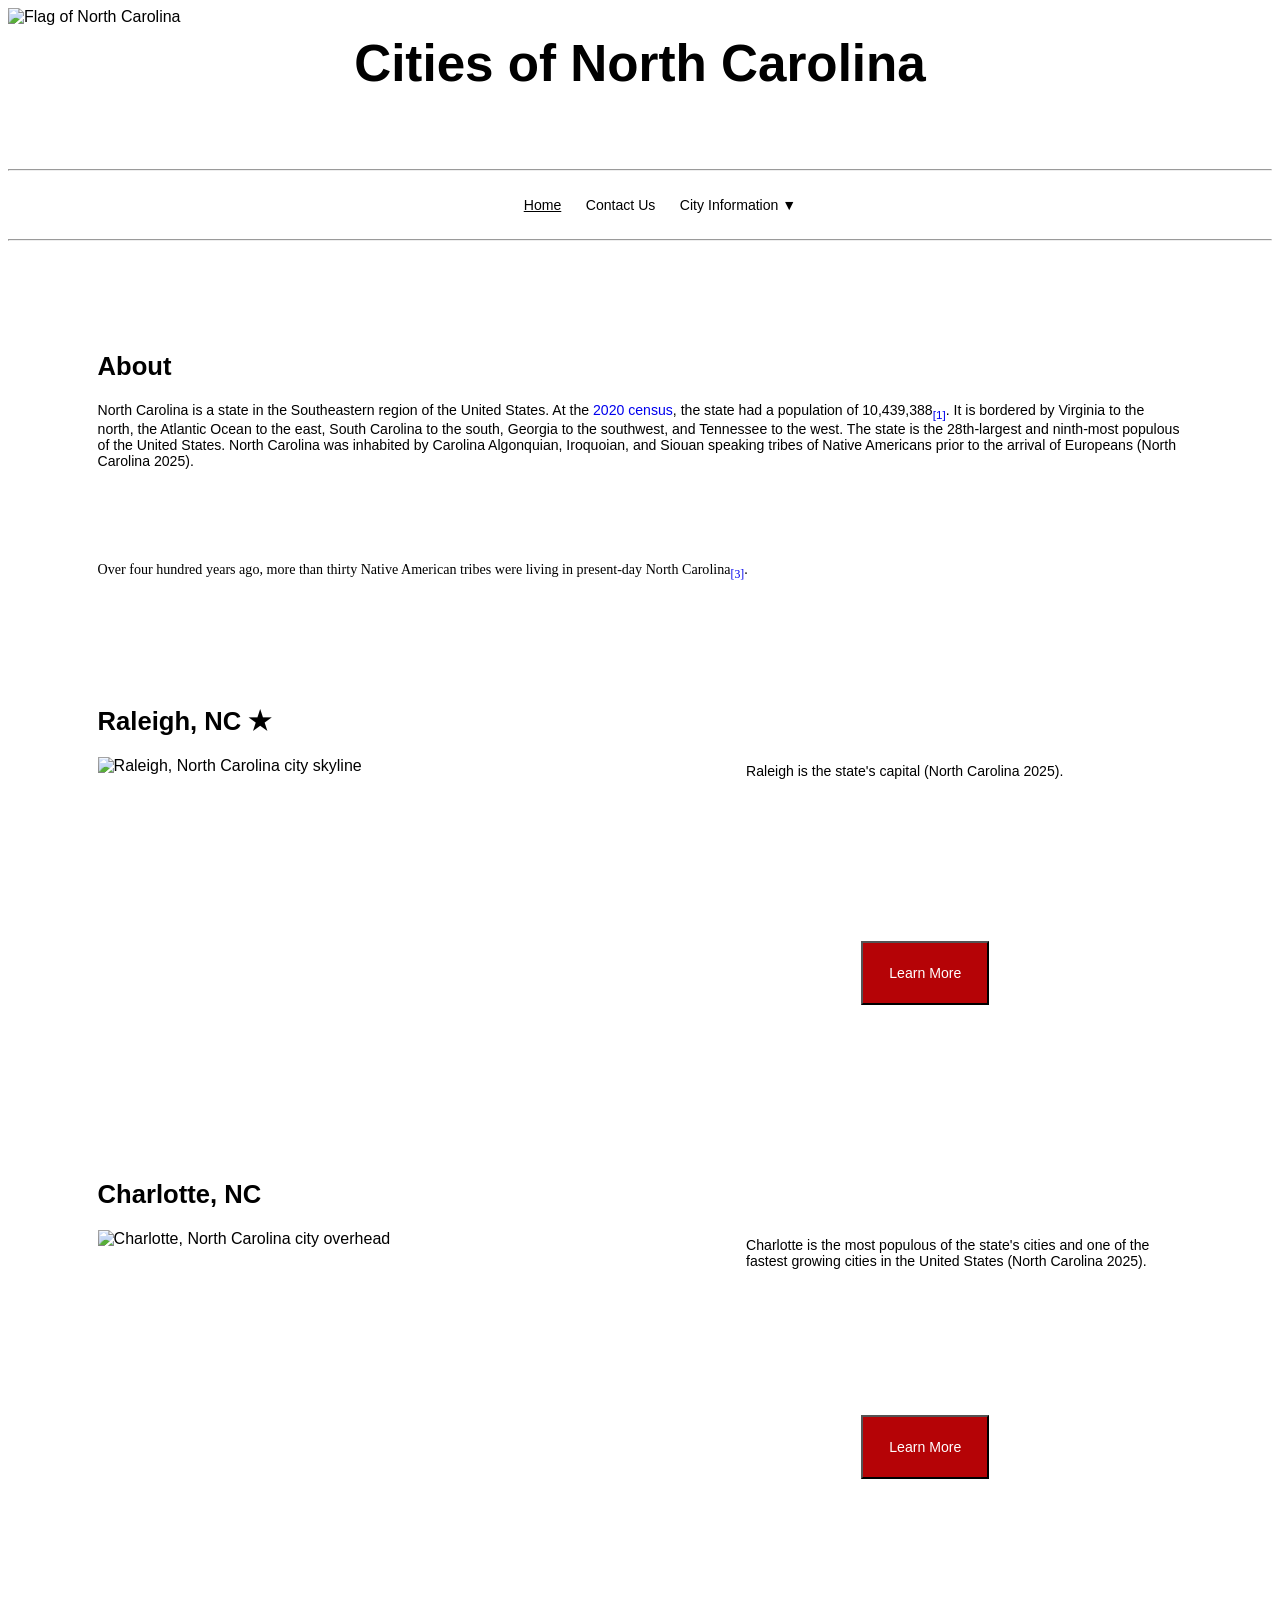
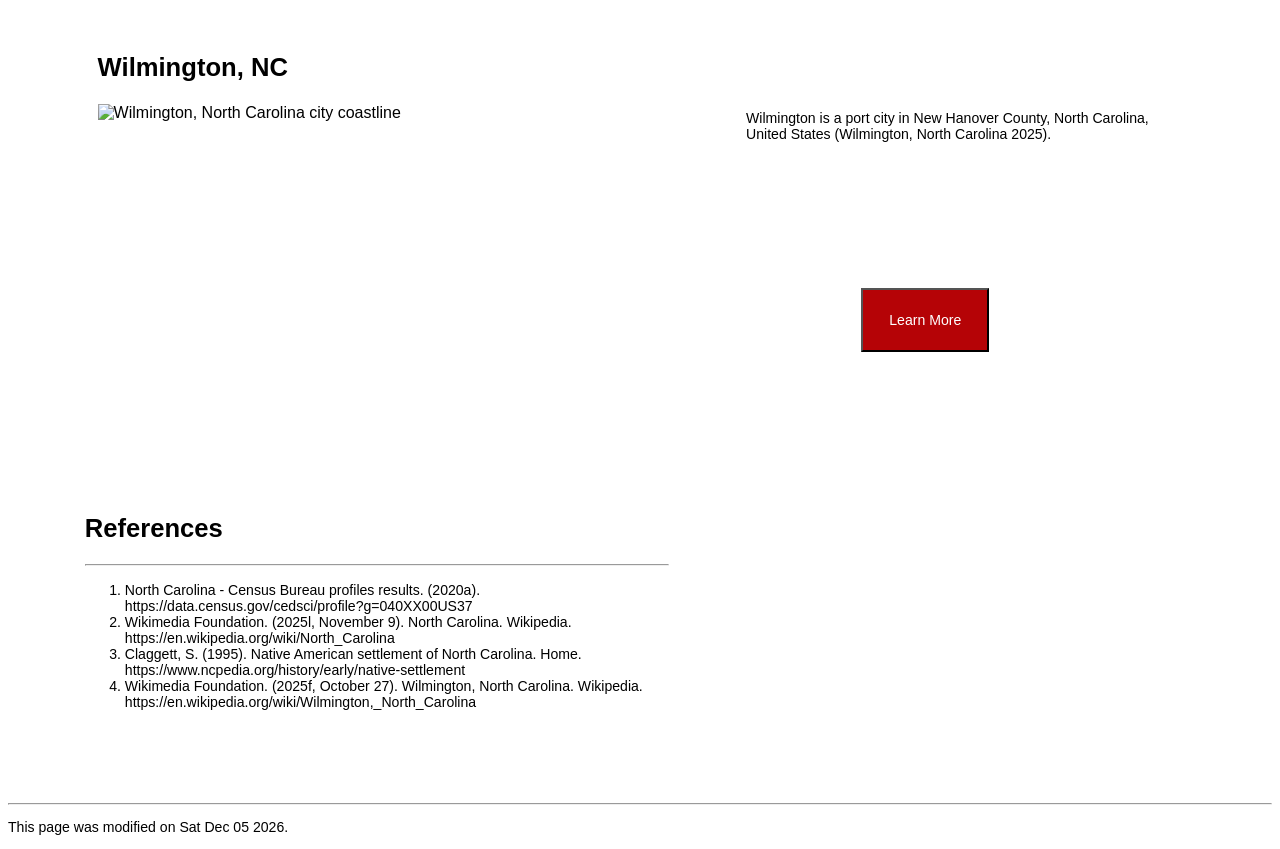
==== index.html @ 78abc957 "Add files via upload" ====
<!DOCTYPE html>
<html lang="en">
    <head>
        <title>Cities of North Carolina</title>
        <meta charset="UTF-8">
        <meta content="width=device-width, intitial-scale=1.0">
        <!-- Link to external CSS for all -->
        <link rel="stylesheet" href="styles.css">
        <link rel="icon" type="image/x-icon" href="assets\nc_flag.png">
        <script defer src="script.js"></script>
    </head>
    <body>
        <header>
            <div class="grid-container-header">
                <img id="logo" role="logo" src="assets\nc_flag.png" alt="Flag of North Carolina">
                <h1>Cities of North Carolina</h1>
            </div>
            <hr>
            <nav>
                <ul>
                    <li aria-current="page"><a href="index.html">Home</a></li>
                    <li><a href="webform.html">Contact Us</a></li>
                    <li id="dropdown">City Information &#9660;
                        <ul class="dropdown-content">
                            <a href="capitol-city.html">Raleigh 	&#9733</a>
                            <a href="charlotte-city.html">Charlotte</a>
                            <a href="wilmington-city.html">Wilmington</a>
                        </ul>
                    </li>
                </ul>
            </nav>
            <hr>
        </header>

        <main class="grid-container-home" role="grid">
            <div class="grid_item" id="about">
                <h2>About</h2>
                <p>North Carolina is a state in the Southeastern region of the United States. At the <a href="https://data.census.gov/profile?g=040XX00US37" target="_blank">2020 census</a>, the state had a population of 10,439,388<a href="#index1"><sub>[1]</sub></a>. It is bordered by Virginia to the north, 
                    the Atlantic Ocean to the east, South Carolina to the south, Georgia to the southwest, and Tennessee to the west.
                     The state is the 28th-largest and ninth-most populous of the United States. North Carolina was inhabited by Carolina 
                     Algonquian, Iroquoian, and Siouan speaking tribes of Native Americans prior to the arrival of Europeans (North Carolina 2025).
                </p>
                <aside>
                <p>Over four hundred years ago, more than thirty Native American tribes were living in present-day North Carolina<a href="#index3"><sub>[3]</sub></a>.</p>
                </aside>
            </div>
            <section class="grid_item" role="heading">
                <h2>Raleigh, NC 	&#9733</h2>
                <img src="assets\raleigh_home_page.jpg" alt="Raleigh, North Carolina city skyline">
            </section>
            <section class="grid_item">
                <div>
                    <p>Raleigh is the state's capital (North Carolina 2025).</p>
                </div>
                <div role="button">
                    <button type="button" name="ralieghPage" id="raleighPage" value="ralieghPage" onclick="document.location='capitol-city.html'"><p>Learn More</p></button>
                </div>
            </section>
            <section class="grid_item" role="heading">
                <h2>Charlotte, NC</h2>
                <img src="assets\charlotte_home_page.jpg" alt="Charlotte, North Carolina city overhead">
            </section>
            <section class="grid_item">
                <div>
                    <p>Charlotte is the most populous of the state's cities and one of the fastest growing cities in the United
                         States (North Carolina 2025).
                    </p>
                </div>
                <div role="button">
                    <button type="button" name="charlottePage" id="charlottePage" value="charlottePage" onclick="document.location='charlotte-city.html'"><p>Learn More</p></button>
                </div>
            </section>
            <section class="grid_item" role="heading">
                <h2>Wilmington, NC</h2>
                <img src="assets\wilmington_all_pages.jpg" alt="Wilmington, North Carolina city coastline">
            </section>
            <section class="grid_item">
                <div>
                    <p>Wilmington is a port city in New Hanover County, North Carolina, United States (Wilmington, North Carolina 2025).</p>
                </div>
                <div>
                    <button type="button" name="wilmingtonPage" id="wilmingtonPage" value="wilmingtonPage" onclick="document.location='wilmington-city.html'"><p>Learn More</p></button>
                </div>
            </section>
            <section>
                <h2>References</h2><hr>
                <ol>
                    <li id="index1">North Carolina - Census Bureau profiles results. (2020a). https://data.census.gov/cedsci/profile?g=040XX00US37 </li>
                    <li id="index2">Wikimedia Foundation. (2025l, November 9). North Carolina. Wikipedia. https://en.wikipedia.org/wiki/North_Carolina </li>
                    <li id="index3">Claggett, S. (1995). Native American settlement of North Carolina. Home. https://www.ncpedia.org/history/early/native-settlement </li>
                    <li id="index4">Wikimedia Foundation. (2025f, October 27). Wilmington, North Carolina. Wikipedia. https://en.wikipedia.org/wiki/Wilmington,_North_Carolina </li>
                </ol>
            </section>
        </main>

        <footer>
            <hr>
            <p id="dateDiv"></p>
        </footer>
    </body>
</html>
---- styles.css ----
/*Styles all pages*/
:root {
    --font-color:black;
    --bg-color:#C2DBFF;
    --accent-color:#B50306;
    font-family:'Lucida Sans', 'Lucida Sans Regular', 'Lucida Grande', 'Lucida Sans Unicode', Geneva, Verdana, sans-serif;
}

* p,li {
    font-size:1.1vw;
}

* h2 {
    font-size:2vw;
}

* h3 {
    font-size:1.4vw;
}
[aria-current="page"] {
    text-decoration: underline;
}

* aside {
    font-size:1.1vw;
    font-family:'Lucida Sans';
}

* main{
    margin:1vw 1vw 1vw 1vw;
    gap:5vw;
    padding:5vw;
}

a:hover {
    text-decoration: underline;
}

button {
    color:white;
    background-color: var(--accent-color);
    width:10vw;
}

button:hover {
    color:white;
    background-color: var(--accent-color);
    opacity: 75%;
}

/*Header*/
header h1 {
    font-size: 4vw;
    margin:0vw 0vw 6vw 0vw;
    padding:2vw 10vw 0vw 10vw;
    text-align: center;
    
}
header img {
    max-width:15vw;
    float:left;
}

/*Nav Menu*/
nav ul {
    list-style-type: none;
    text-align:center;
}

nav li {
    display:inline;
    margin:10px;
}

nav li a {
    text-decoration: none;
    color:black;
}

nav li a:hover {
    color:white;
    background-color: var(--accent-color);
}

/*Dropdown Menu*/
    /*The container needed to position the dropdown content*/
#dropdown {
    display:inline-table;
    font-size:1.1vw;
}

#dropdown:hover {
    color:white;
    background-color: var(--accent-color);
}
    /*Dropdown content (hidden by default)*/
.dropdown-content {
    display: none;
    background-color: var(--bg-color);
    box-shadow: 0px 8px 16px 0px rgba(0,0,0,0.2);
    z-index:1;
}
    /*Links inside the dropdown*/
.dropdown-content a {
    text-decoration: none;
    display: block;
}

/*Show Dropdown on Hover*/
#dropdown:hover .dropdown-content {
    display:block;
    padding:5px;
}

/*Home page*/
.grid-container-home {
    display:grid;
    grid-template-columns: auto auto;
}

#about {
    grid-column: 1/3;
}

.grid_item {
    padding:1vw;
}

section.grid_item div{
    display:grid;
    padding:5vw 0vw 0vw 0vw;
    grid-template-columns: auto;
    grid-template-rows: 5vw 5vw;
}

section.grid_item div button {
    margin:0vw 0vw 0vw 9vw;
}


main.grid-container-home img {
    max-width:40vw;
    float:left;
}

.grid-container-home aside {
    padding-top:5vw;
    float: left;
}

/*Contact Us*/
#contact-us-hr {
    color:var(--accent-color);
    border:3px solid var(--accent-color);
    max-width: 5vw;
}

.contact-us-header img{
    max-width: 100vw;
}

.grid-container-form {
    display:grid;
    grid-template-columns: 20vw auto;
    margin:1vw 1vw 1vw 1vw;
    gap:1vw;
    padding:0vw 7vw 0vw 0vw;
    float:initial;
}

.grid_item_label {
    padding:1vw;
    text-align: right;
    float:initial;
}

label::before {
    content:"*";
    color:var(--accent-color);
    margin-right:1vw;
}

input:focus, textarea:focus {
    border:0.2vw solid var(--accent-color);
}

input:hover, textarea:hover {
    background-color: var(--bg-color);
}

form button {
    margin:0vw 0vw 0vw 45vw;
}

/*Details page*/
.main-details img {
    max-width:85vw;
}

table caption {
    background-color: var(--bg-color);
    border:1px solid var(--accent-color);
}

a {
    text-decoration: none;
}

tr td {
    font-size:1.1vw;
    padding:1vw;
    border-bottom: 1px solid black;
}

main.main-details {
    position:static;
    margin:1vw 1vw 1vw 1vw;
    gap:5vw;
    padding:5vw;
}

#parent {
    position:relative;
    width: 40vw;
    height: 50vw;
}

#child {
    position:absolute;
    top: 50px;
    left: 36vw;
    width: 40vw;
    border: 1px solid var(--accent-color);
    font-family:'Lucida Sans';
    background-color: var(--bg-color);
    padding:1vw;
    margin-left:10vw;
}
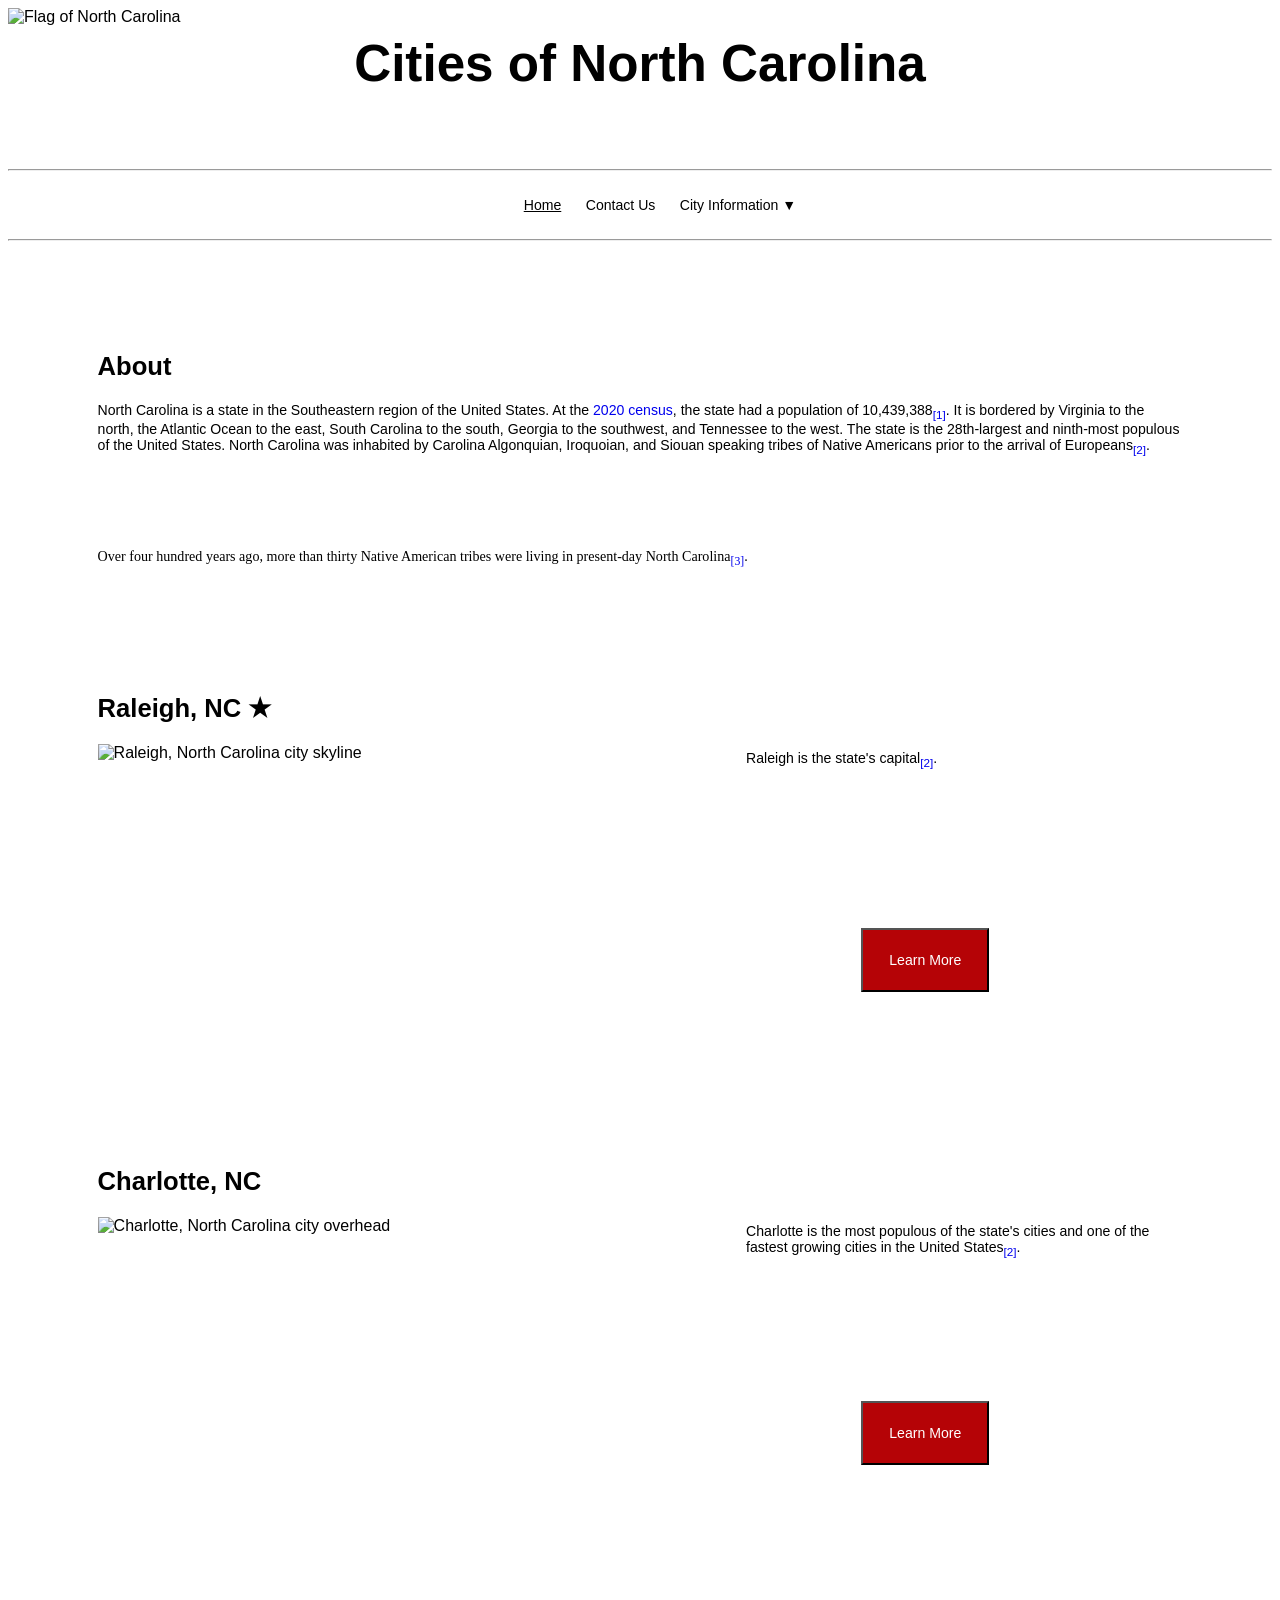
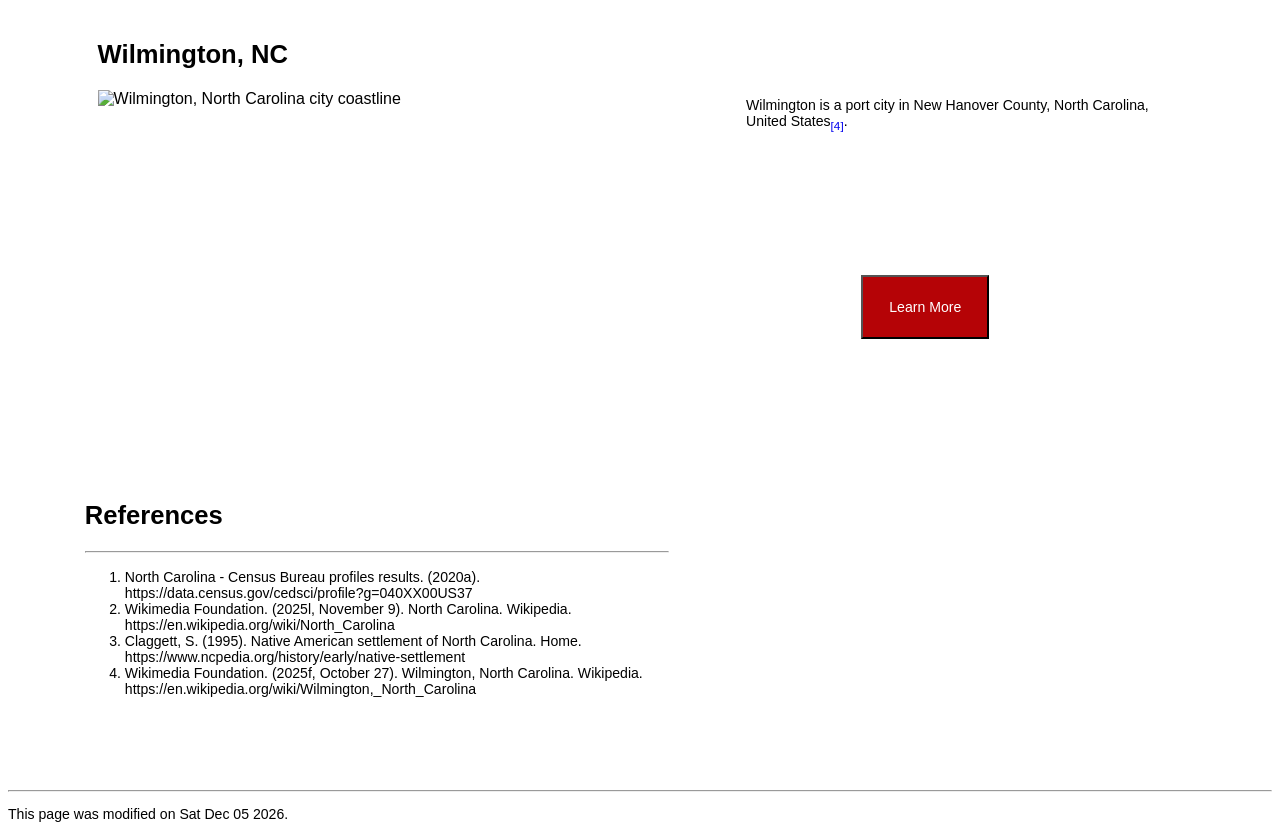
==== commit ac60b5ed: "Update index.html references section" ====
--- a/index.html
+++ b/index.html
@@ -38,7 +38,7 @@
                 <p>North Carolina is a state in the Southeastern region of the United States. At the <a href="https://data.census.gov/profile?g=040XX00US37" target="_blank">2020 census</a>, the state had a population of 10,439,388<a href="#index1"><sub>[1]</sub></a>. It is bordered by Virginia to the north, 
                     the Atlantic Ocean to the east, South Carolina to the south, Georgia to the southwest, and Tennessee to the west.
                      The state is the 28th-largest and ninth-most populous of the United States. North Carolina was inhabited by Carolina 
-                     Algonquian, Iroquoian, and Siouan speaking tribes of Native Americans prior to the arrival of Europeans (North Carolina 2025).
+                     Algonquian, Iroquoian, and Siouan speaking tribes of Native Americans prior to the arrival of Europeans<a href="#index2"><sub>[2]</sub></a>.
                 </p>
                 <aside>
                 <p>Over four hundred years ago, more than thirty Native American tribes were living in present-day North Carolina<a href="#index3"><sub>[3]</sub></a>.</p>
@@ -50,7 +50,7 @@
             </section>
             <section class="grid_item">
                 <div>
-                    <p>Raleigh is the state's capital (North Carolina 2025).</p>
+                    <p>Raleigh is the state's capital<a href="#index2"><sub>[2]</sub></a>.</p>
                 </div>
                 <div role="button">
                     <button type="button" name="ralieghPage" id="raleighPage" value="ralieghPage" onclick="document.location='capitol-city.html'"><p>Learn More</p></button>
@@ -63,7 +63,7 @@
             <section class="grid_item">
                 <div>
                     <p>Charlotte is the most populous of the state's cities and one of the fastest growing cities in the United
-                         States (North Carolina 2025).
+                         States<a href="#index2"><sub>[2]</sub></a>.
                     </p>
                 </div>
                 <div role="button">
@@ -76,7 +76,7 @@
             </section>
             <section class="grid_item">
                 <div>
-                    <p>Wilmington is a port city in New Hanover County, North Carolina, United States (Wilmington, North Carolina 2025).</p>
+                    <p>Wilmington is a port city in New Hanover County, North Carolina, United States<a href="#index4"><sub>[4]</sub></a>.</p>
                 </div>
                 <div>
                     <button type="button" name="wilmingtonPage" id="wilmingtonPage" value="wilmingtonPage" onclick="document.location='wilmington-city.html'"><p>Learn More</p></button>
@@ -98,4 +98,4 @@
             <p id="dateDiv"></p>
         </footer>
     </body>
-</html>+</html>
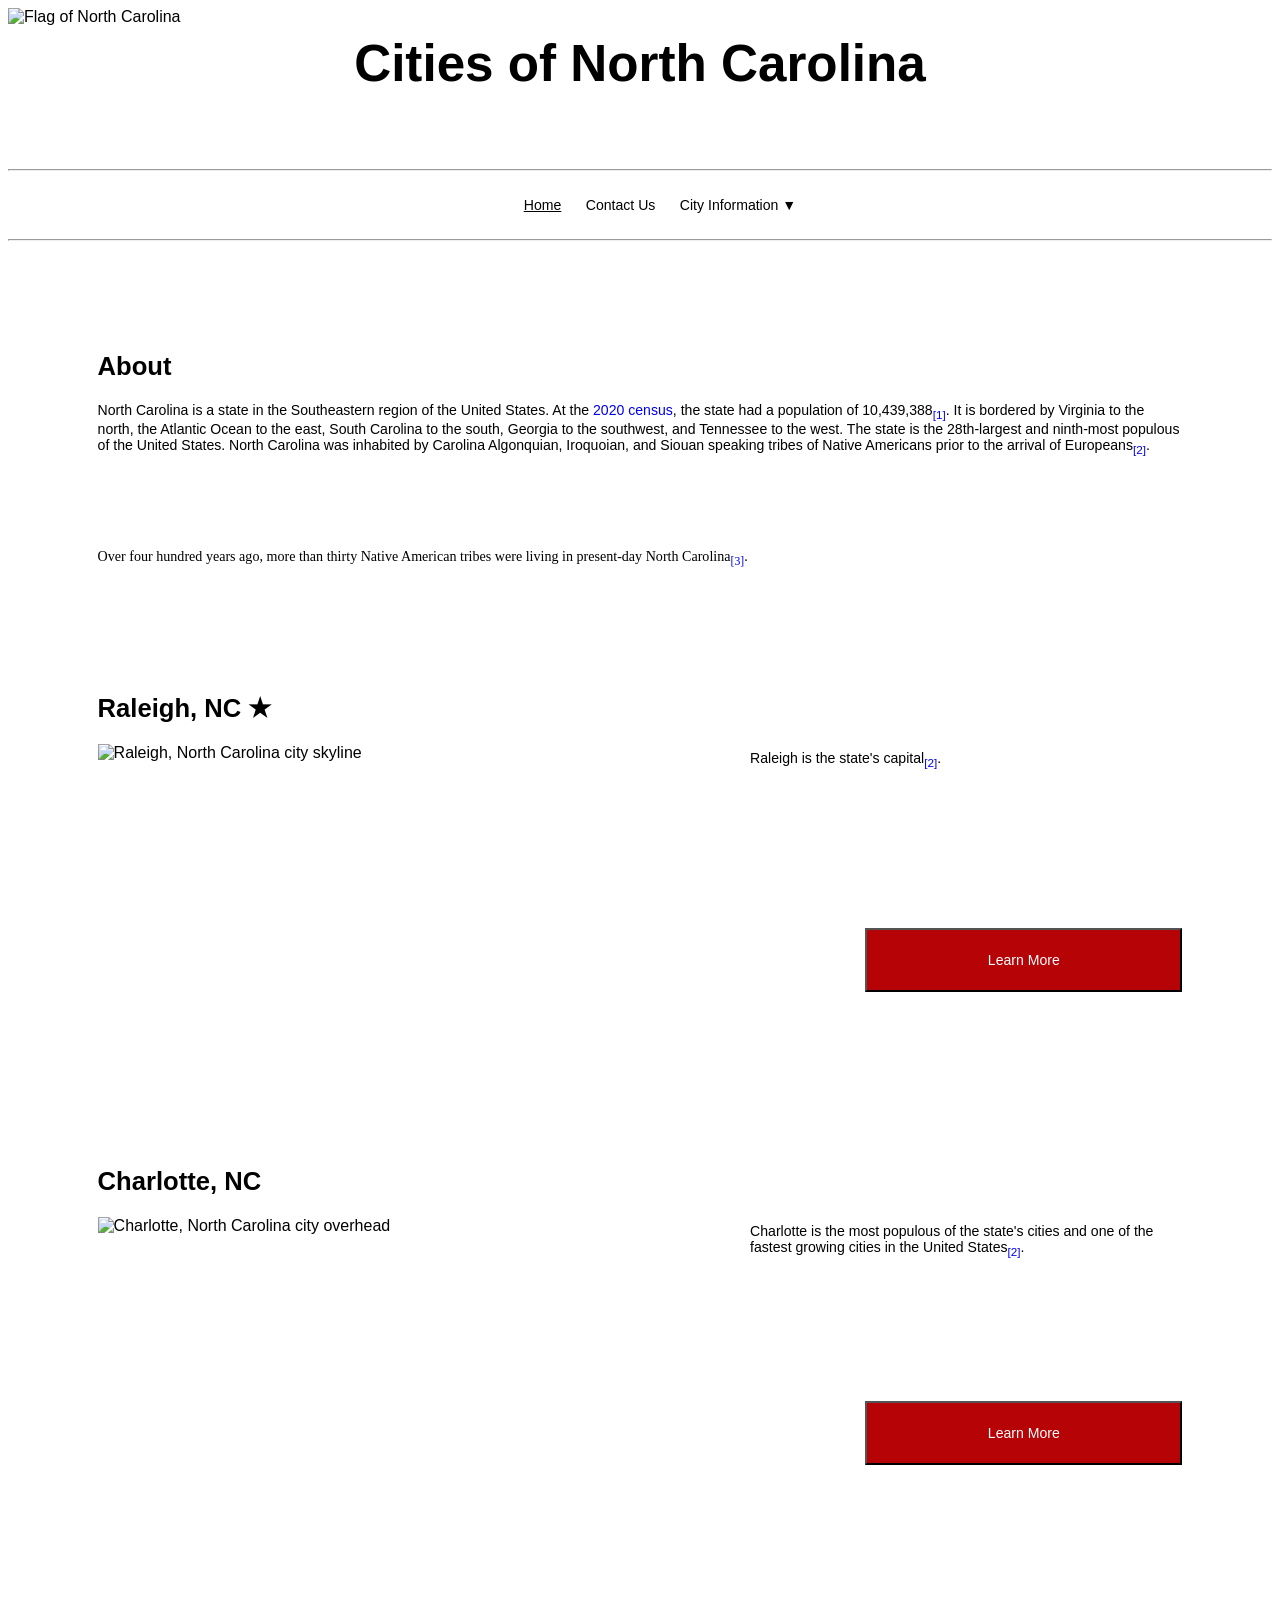
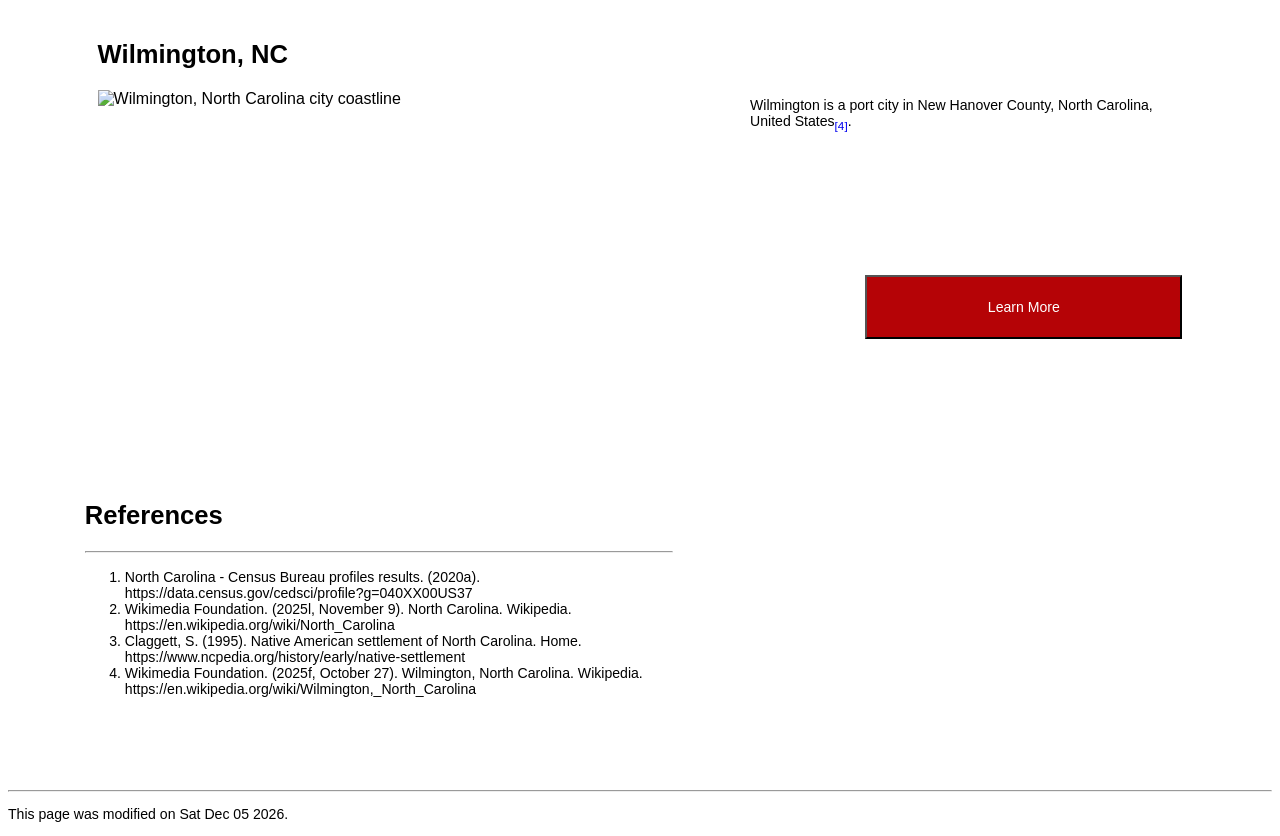
==== commit 7dbfe7fb: "Fix index.html meta viewport tag typo" ====
--- a/index.html
+++ b/index.html
@@ -3,7 +3,7 @@
     <head>
         <title>Cities of North Carolina</title>
         <meta charset="UTF-8">
-        <meta content="width=device-width, intitial-scale=1.0">
+        <meta content="width=device-width, initial-scale=1.0">
         <!-- Link to external CSS for all -->
         <link rel="stylesheet" href="styles.css">
         <link rel="icon" type="image/x-icon" href="assets\nc_flag.png">
--- a/styles.css
+++ b/styles.css
@@ -7,15 +7,15 @@
 }
 
 * p,li {
-    font-size:1.1vw;
+    font-size: clamp(14px, 1.1vw, 18px);
 }
 
 * h2 {
-    font-size:2vw;
+    font-size: clamp(20px, 2vw, 32px);
 }
 
 * h3 {
-    font-size:1.4vw;
+    font-size: clamp(16px, 1.4vw, 22px);
 }
 [aria-current="page"] {
     text-decoration: underline;
@@ -39,7 +39,9 @@
 button {
     color:white;
     background-color: var(--accent-color);
-    width:10vw;
+    width:auto;
+    min-width: 120px;
+    padding: 0.5rem 1rem;
 }
 
 button:hover {
@@ -235,4 +237,48 @@
     background-color: var(--bg-color);
     padding:1vw;
     margin-left:10vw;
-}+}
+
+@media (max-width: 768px){
+    nav ul { 
+        padding: 0; 
+    }
+    nav li { 
+        display: block; 
+        margin: 6px 0; 
+    }
+    .dropdown-content { 
+        postition: static; 
+        box-shadow: none; 
+    }
+    .grid-container-home { 
+        grid-template-columns: 1fr;
+    }
+    #about { 
+        grid-column: 1; 
+    }
+    main.grid-container-home img { 
+        max-width: 90vw; 
+    }
+    .grid-container-form { 
+        grid-template-columns: 1fr; 
+        padding: 0 1rem; 
+    }
+    .grid-item-label { 
+        text-alight:left; 
+    }
+    form button {
+        margin: 1rem 0 0 0;
+    }
+    #parent {
+        position: static;
+        width: 100%;
+        height: auto;
+    }
+    #child {
+        position: static;
+        width: 100%;
+        left: auto;
+        margin: 0;
+    }
+}
